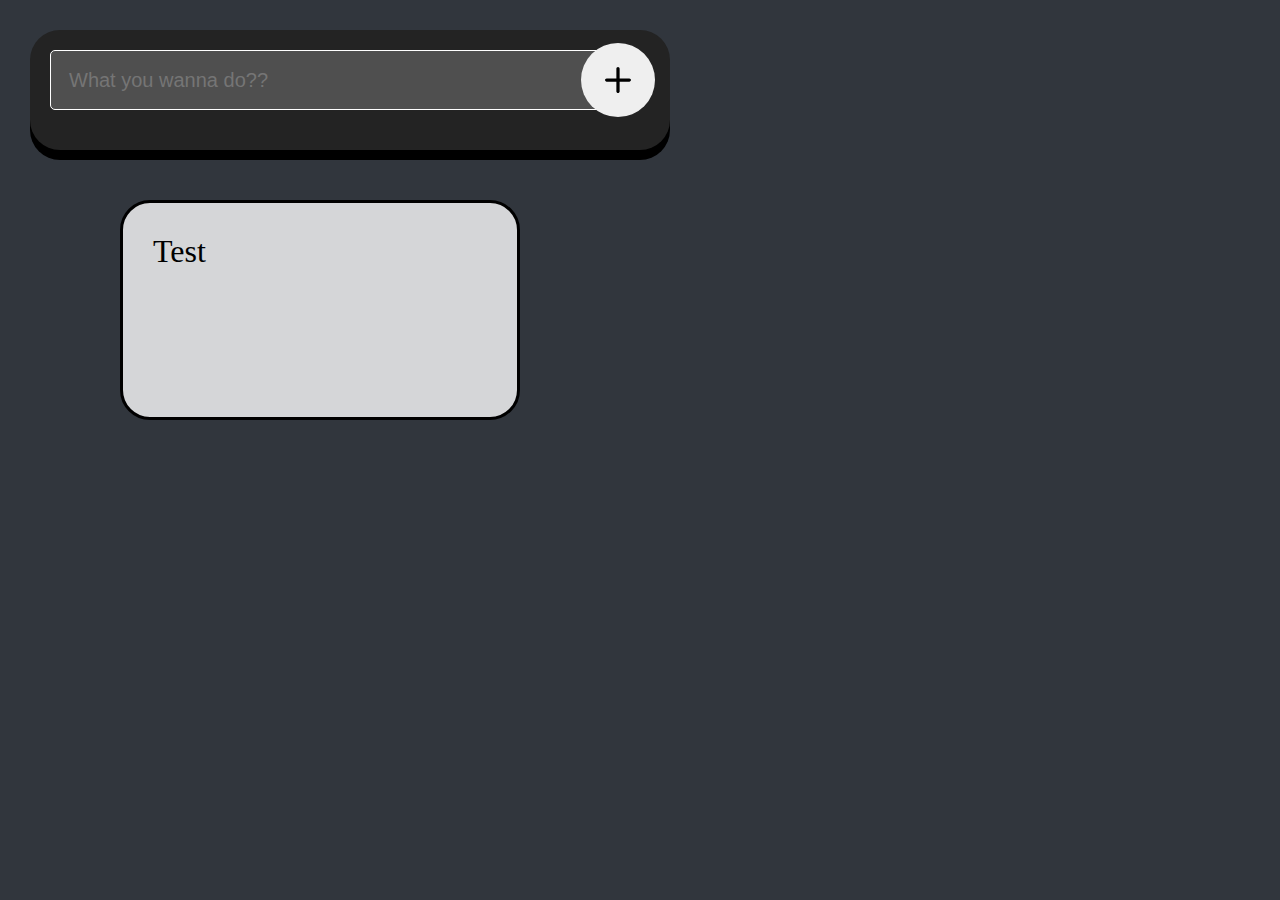
==== resources/index.html @ 2ad4ca78 "add js" ====
<!DOCTYPE html>
<html>
  <head>
    <meta charset="utf-8">
    <title>ToDo app</title>
    <link rel="stylesheet" type="text/css" href="style.css">
  </head>
  <body>
    <header>
      <input id="task" type="text" placeholder="What you wanna do??"></input>
      <button type="button" id="add">
        <svg version="1.1" xmlns="http://www.w3.org/2000/svg" xmlns:xlink="http://www.w3.org/1999/xlink" x="0px" y="0px"
        	 viewBox="0 0 16 16" style="enable-background:new 0 0 16 16;" xml:space="preserve">
        <g>
        	<g>
        		<path class="st0" d="M16,8c0,0.5-0.5,1-1,1H9v6c0,0.5-0.5,1-1,1s-1-0.5-1-1V9H1C0.5,9,0,8.5,0,8s0.5-1,1-1h6V1c0-0.5,0.5-1,1-1
        			s1,0.5,1,1v6h6C15.5,7,16,7.5,16,8z"/>
        	</g>
        </g>
        </svg>
      </button>
    </header>
<div class="lists">
    <ul id="list">
    <li>
      Test
    </li>

  </ul>

</div>
<script src="app.js"></script>
  </body>
</html>
---- resources/style.css ----
body, html {
  padding: 0;
  margin: 0;
}
body {
  width: 700px;
  height: 100%;
  background-color: rgb(49, 54, 61);
}

header {
  width: calc(100% - 100px);
  height: 80px;
  margin: 30px;
  background: rgba(35,35,35,1);
  border-radius: 30px;
  padding: 20px 20px;
  position: relative;
  top: 0;
  left: 0;
    box-shadow: 0px 10px;

}

header input {
  height: 60px;
  width: 100%;
  font-size: 20px;
  border: 1px solid white;
    background: rgba(255, 255, 255, 0.2);
    border-radius: 5px 30px 30px 5px;
    text-indent: 16px;
  color: white;
  z-index: 2;
  float:left;
  padding-right: 80px;
  box-sizing: border-box;
}

header button {
  width: 74px;
  height: 74px;
  position: absolute;
  border-radius: 37px;
  border: 0px;
  box-shadow: none;
  z-index: 3;
  top: 13px;
right: 15px;
float: left;
}

header button:active, header button svg:active{
  transform: scale(0.94,0.94);
}

header button svg {
  width: 26px;
 height: 26px;
 position: absolute;
 top: 50%;
 left: 50%;
 margin: -13px 0 0 -13px;
}

.lists{
  width: calc(100% - 200px);
  height: 100%;
  /* padding: 0 100px 0 100px; */
  box-sizing: border-box;
  text-align: left;
  margin: 0 auto;
}


ul {
  position: relative;
  padding: 0;
  margin: 0;
}

ul li {
  width: calc(100% - 80px);
  max-width: 400px;
  float: left;
  height: 220px;
  margin: 20px;
  background: rgba(255,255,255,0.8);
  border-radius: 30px;
  border: 3px solid;
  padding: 30px;
  /* padding: 20px 20px; */
  position: relative;
  list-style: none;
  box-sizing: border-box;
  font-size: 32px;
  font-weight: 500;
}
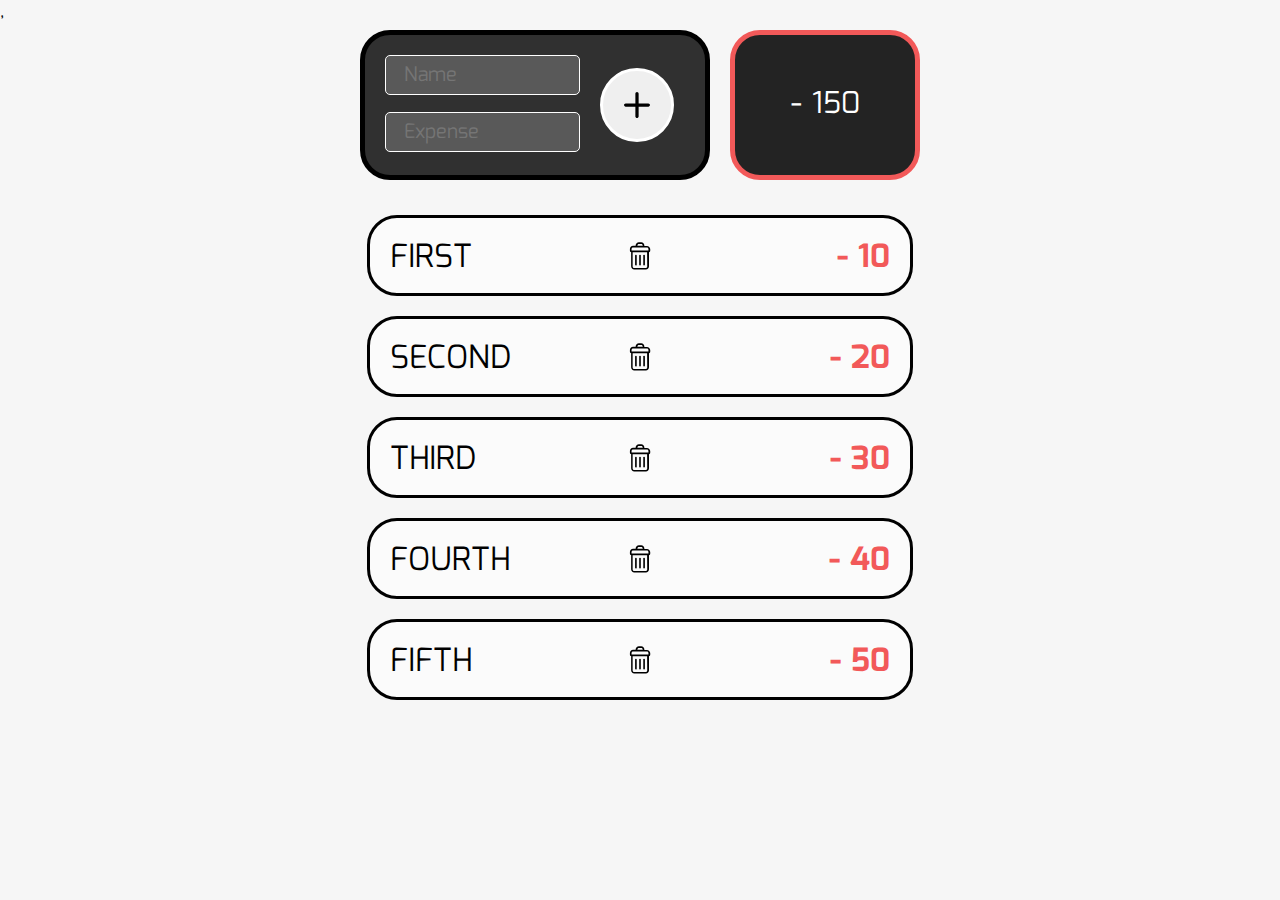
==== commit 82313a9a: "sdfd" ====
--- a/resources/index.html
+++ b/resources/index.html
@@ -2,12 +2,15 @@
 <html>
   <head>
     <meta charset="utf-8">
-    <title>ToDo app</title>
+    <title>Spendings</title>
+    <meta name="viewport" content="width=device-width, initial-scale=1.0">
     <link rel="stylesheet" type="text/css" href="style.css">
   </head>
   <body>
-    <header>
-      <input id="task" type="text" placeholder="What you wanna do??"></input>
+    <div id = "header">
+    <div id = "addItem">
+      <input id="name" type="text" placeholder="Name"></input>
+      <input id="expense" type="number" placeholder="Expense"></input>
       <button type="button" id="add">
         <svg version="1.1" xmlns="http://www.w3.org/2000/svg" xmlns:xlink="http://www.w3.org/1999/xlink" x="0px" y="0px"
         	 viewBox="0 0 16 16" style="enable-background:new 0 0 16 16;" xml:space="preserve">
@@ -19,16 +22,19 @@
         </g>
         </svg>
       </button>
-    </header>
-<div class="lists">
-    <ul id="list">
-    <li>
-      Test
-    </li>
+    </div>
+    <div id = "total">
+    </div>
+  </div>
+      ,
+<div class="list">
+    <ul id="listVydaju">
 
   </ul>
 
 </div>
+<footer id = "footer">
+</footer>
 <script src="app.js"></script>
   </body>
 </html>
--- a/resources/style.css
+++ b/resources/style.css
@@ -1,77 +1,133 @@
+@import url('https://fonts.googleapis.com/css?family=Mina:400,700&subset=latin-ext');
+
 body, html {
   padding: 0;
   margin: 0;
 }
+
 body {
-  width: 700px;
+  width: 100%;
   height: 100%;
-  background-color: rgb(49, 54, 61);
+  background-color: rgba(237, 237, 237, 0.5);
+  font-family: Mina;
 }
 
-header {
-  width: calc(100% - 100px);
-  height: 80px;
-  margin: 30px;
-  background: rgba(35,35,35,1);
+#header {
+  width: 600px;
+  height: 200px;
+  position: fixed;
+  left: 50%;
+  z-index: 3;
+  margin: 0 -300px 0 -300px;
+}
+
+#addItem {
+  width: 300px;
+  /* max-width: calc(100% - 100px); */
+  height: 100px;
+  margin-top: 30px;
+  background: rgba(48, 48, 48, 1);
   border-radius: 30px;
-  padding: 20px 20px;
-  position: relative;
+  border: 5px solid black;
+  padding: 20px;
+  position: absolute;
   top: 0;
-  left: 0;
-    box-shadow: 0px 10px;
+  left: 20px;
+  z-index: 3;
 
 }
 
-header input {
-  height: 60px;
-  width: 100%;
+#addItem input {
+  height: 40px;
+  width: 65%;
   font-size: 20px;
   border: 1px solid white;
-    background: rgba(255, 255, 255, 0.2);
-    border-radius: 5px 30px 30px 5px;
-    text-indent: 16px;
+  background: rgba(255, 255, 255, 0.2);
+  border-radius: 5px;
+  text-indent: 16px;
+  margin-bottom: 17px;
   color: white;
-  z-index: 2;
-  float:left;
-  padding-right: 80px;
+  padding-right: 10px;
   box-sizing: border-box;
+  font-family: Mina;
 }
 
-header button {
+#addItem input[type=number]{
+  margin: 0;
+}
+
+#addItem input[type=number]::-webkit-inner-spin-button {
+  -webkit-appearance: none;
+  appearance: none;
+  -moz-appearance: none;
+}
+
+#addItem button {
   width: 74px;
   height: 74px;
   position: absolute;
   border-radius: 37px;
-  border: 0px;
+  border: 3px solid white;
   box-shadow: none;
-  z-index: 3;
-  top: 13px;
-right: 15px;
-float: left;
+  top: 50%;
+  right: 20%;
+  margin: -37px;
+  float: left;
+  cursor: pointer;
 }
 
-header button:active, header button svg:active{
-  transform: scale(0.94,0.94);
+#addItem button:active, #addItem button svg:active, ul li button svg:active {
+  transform: scale(0.94, 0.94);
 }
 
-header button svg {
-  width: 26px;
- height: 26px;
- position: absolute;
- top: 50%;
- left: 50%;
- margin: -13px 0 0 -13px;
+ul li button svg:active {
+    fill: #e83535;
 }
 
-.lists{
-  width: calc(100% - 200px);
+#addItem button svg {
+  width: 26px;
+  height: 26px;
+  position: absolute;
+  top: 50%;
+  left: 50%;
+  margin: -13px;
+}
+
+li button svg:hover{
+  fill: #e83535;
+}
+
+#total {
+  width: 170px;
+  height: 140px;
+  line-height: 140px;
+  background: rgba(35, 35, 35, 1);
+  font-size: 30px;
+  text-transform: uppercase;
+  border-radius: 5px;
+  margin-top: 30px;
+  padding: 0 5px 0 5px;
+  position: absolute;
+  top: 0;
+  color: white;
+  right: 20px ;
+  z-index: 3;
+  text-align: center;
+  border-radius: 30px;
+
+  border: 5px solid #f25959;
+}
+
+.list {
+  width: 100%;
   height: 100%;
-  /* padding: 0 100px 0 100px; */
+  padding: 0 45px 0 45px;
   box-sizing: border-box;
   text-align: left;
   margin: 0 auto;
+  position: relative;
+  z-index: 2;
 }
-
 
 ul {
   position: relative;
@@ -80,19 +136,62 @@
 }
 
 ul li {
-  width: calc(100% - 80px);
-  max-width: 400px;
-  float: left;
-  height: 220px;
-  margin: 20px;
-  background: rgba(255,255,255,0.8);
+  width: calc(100% - 120px);
+  max-width: 500px;
+  height: 40px;
+  background: rgba(255, 255, 255, 0.6);
   border-radius: 30px;
-  border: 3px solid;
-  padding: 30px;
-  /* padding: 20px 20px; */
+  border: 3px solid black;
+  padding: 15px 20px 20px 20px;
   position: relative;
   list-style: none;
-  box-sizing: border-box;
   font-size: 32px;
+  color: #f25959;
+  text-align: right;
+  z-index: 1;
+  margin: 0 auto;
+  margin-bottom: 20px;
+  font-weight: bold;
+}
+
+ul li:first-child{
+  margin-top: 190px;
+}
+
+span {
+  position: absolute;
+  left: 20px;
+  color: black;
+  text-transform: uppercase;
+  padding: 0;
+  margin: 0;
   font-weight: 500;
 }
+
+ul li button {
+  background: rgba(0, 0, 0, 0);
+  box-shadow: none;
+  border: none;
+  text-decoration: none;
+  width: 30px;
+  height: 30px;
+  position: absolute;
+  top: 50%;
+  left: 50%;
+  margin: -15px;
+  cursor: pointer;
+  padding: 0;
+}
+
+ul li button svg {
+  width: 30px;
+  height:  30px;
+  margin: 0 auto;
+}
+
+/* 
+@media only screen and (max-width: 800px) {
+  #header {
+    width: 100%;
+  }
+} */
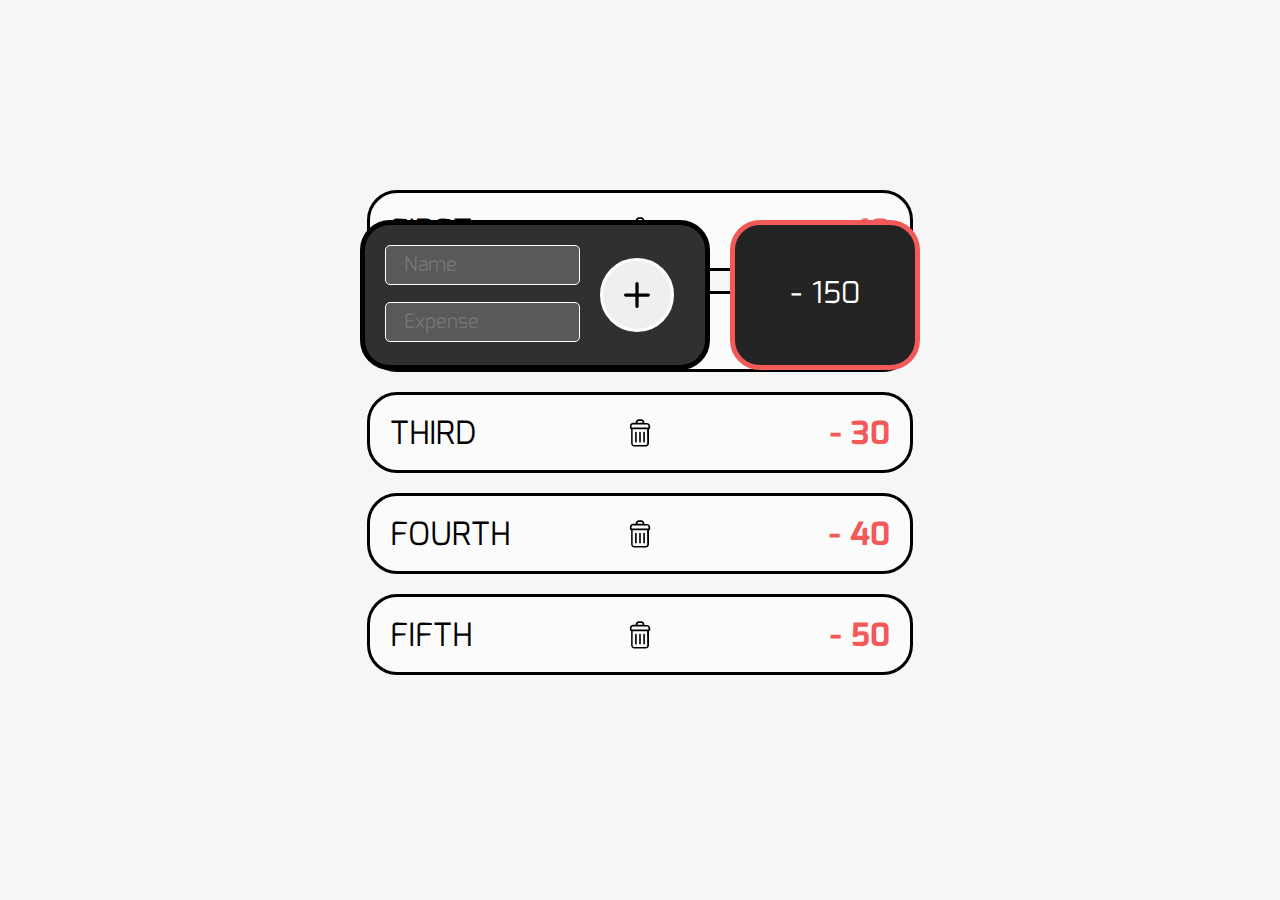
==== commit 8604b9f2: "Update index.html" ====
--- a/resources/index.html
+++ b/resources/index.html
@@ -26,7 +26,6 @@
     <div id = "total">
     </div>
   </div>
-      ,
 <div class="list">
     <ul id="listVydaju">
 
